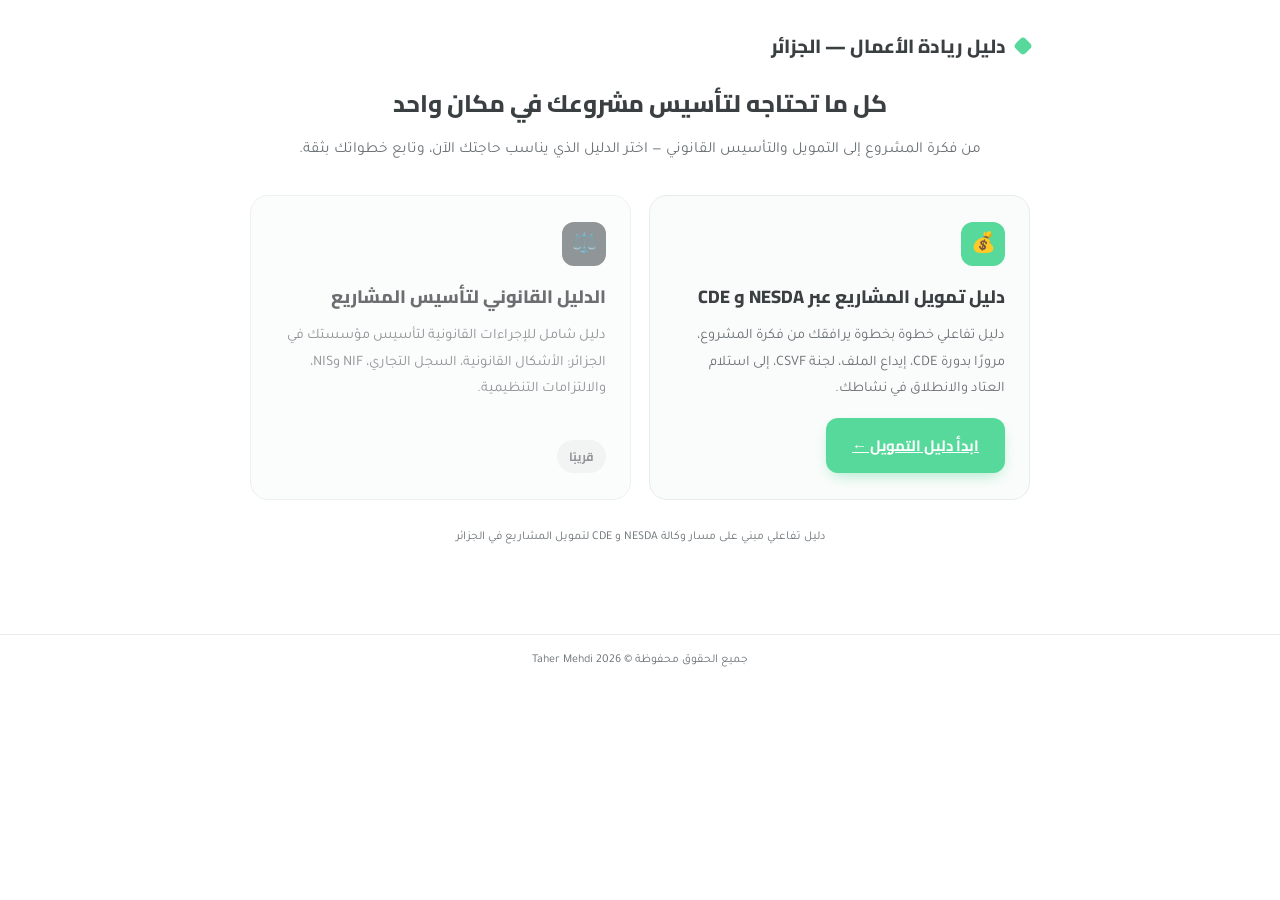
==== index.html @ d0d5e326 "Add files via upload" ====
<!DOCTYPE html>
<html lang="ar" dir="rtl">
<head>
<meta name="google-site-verification" content="PXEl0ntEceQ-1YPQFA0661boPsJDgdQ18GiA9_fZnKw" />
<meta charset="UTF-8">
<meta name="viewport" content="width=device-width, initial-scale=1.0">

<!-- Primary SEO -->
<title>دليل ريادة الأعمال في الجزائر | التمويل عبر NESDA و CDE والإجراءات القانونية</title>
<meta name="description" content="بوابتك الشاملة لتأسيس مشروعك في الجزائر: دليل تفاعلي لتمويل المشاريع عبر وكالة NESDA ومركز CDE، بالإضافة إلى دليل قانوني لإجراءات التأسيس.">
<meta name="keywords" content="NESDA, وكالة نيسدا, CDE, مركز تطوير المقاولاتية, تمويل المشاريع الجزائر, انشاء مؤسسة مصغرة, قرض بدون فوائد, تمويل نيسدا, ريادة الأعمال الجزائر, دراسة الجدوى, السجل التجاري الجزائر, NIF, NIS, دليل قانوني لتأسيس الشركات">
<meta name="author" content="Taher Mehdi">
<meta name="robots" content="index, follow">
<link rel="canonical" href="https://guide-nesda.vercel.app/">

<!-- Open Graph / Facebook / LinkedIn / WhatsApp -->
<meta property="og:type" content="website">
<meta property="og:url" content="https://guide-nesda.vercel.app/">
<meta property="og:site_name" content="دليل ريادة الأعمال في الجزائر">
<meta property="og:locale" content="ar_DZ">
<meta property="og:title" content="دليل ريادة الأعمال في الجزائر | نجاحك يبدأ من هنا">
<meta property="og:description" content="بوابتك الشاملة لتأسيس مشروعك في الجزائر: دليل التمويل عبر NESDA و CDE، والدليل القانوني لإجراءات التأسيس.">
<meta property="og:image" content="pic/NESDA-780x359.jpg">
<meta property="og:image:width" content="780">
<meta property="og:image:height" content="359">
<meta property="og:image:alt" content="الوكالة الوطنية لدعم وتنمية المقاولاتية NESDA - نجاحك يبدأ من هنا">

<!-- Twitter / X Card -->
<meta name="twitter:card" content="summary_large_image">
<meta name="twitter:title" content="دليل ريادة الأعمال في الجزائر">
<meta name="twitter:description" content="دليل التمويل عبر NESDA و CDE، والدليل القانوني لإجراءات تأسيس المشاريع في الجزائر، في مكان واحد.">
<meta name="twitter:image" content="pic/NESDA-780x359.jpg">

<!-- Favicon -->
<link rel="icon" type="image/png" href="pic/favicon (1).png">
<link rel="apple-touch-icon" href="pic/favicon (1).png">
<meta name="theme-color" content="#57d99b">

<link rel="preconnect" href="https://fonts.googleapis.com">
<link href="https://fonts.googleapis.com/css2?family=Tajawal:wght@400;500;700;900&family=Cairo:wght@600;700;800&display=swap" rel="stylesheet">
<link rel="stylesheet" href="style.css">
</head>
<body>

<div class="wrap">

  <header class="top">
    <div class="brandmark">
      <span class="dot"></span>
      <h1>دليل ريادة الأعمال — الجزائر</h1>
    </div>
  </header>

  <section class="home-intro">
    <h1>كل ما تحتاجه لتأسيس مشروعك في مكان واحد</h1>
    <p>من فكرة المشروع إلى التمويل والتأسيس القانوني — اختر الدليل الذي يناسب حاجتك الآن، وتابع خطواتك بثقة.</p>
  </section>

  <div class="guide-grid">

    <!-- Box 1: دليل تمويل المشاريع عبر NESDA و CDE -->
    <div class="guide-card">
      <div class="guide-icon">💰</div>
      <h2>دليل تمويل المشاريع عبر NESDA و CDE</h2>
      <p>دليل تفاعلي خطوة بخطوة يرافقك من فكرة المشروع، مرورًا بدورة CDE، إيداع الملف، لجنة CSVF، إلى استلام العتاد والانطلاق في نشاطك.</p>
      <a href="tamwil.html" class="btn btn-primary">ابدأ دليل التمويل ←</a>
    </div>

    <!-- Box 2: الدليل القانوني (قريبًا) -->
    <div class="guide-card disabled">
      <div class="guide-icon">⚖️</div>
      <h2>الدليل القانوني لتأسيس المشاريع</h2>
      <p>دليل شامل للإجراءات القانونية لتأسيس مؤسستك في الجزائر: الأشكال القانونية، السجل التجاري، NIF وNIS، والالتزامات التنظيمية.</p>
      <span class="badge-soon">قريبًا</span>
    </div>

  </div>

  <footer class="foot">دليل تفاعلي مبني على مسار وكالة NESDA و CDE لتمويل المشاريع في الجزائر</footer>
</div>

<footer class="copyright">جميع الحقوق محفوظة © Taher Mehdi 2026</footer>

</body>
</html>
---- style.css ----
/* =========================================================
   دليل ريادة الأعمال في الجزائر — ورقة الأنماط الموحّدة
   يغطي: الصفحة الرئيسية (index.html) ودليل التمويل (tamwil.html)
   ========================================================= */

  :root{
    --bg: #ffffff;
    --brand: #57d99b;
    --brand-dark: #33b57c;
    --text: #3a3f42;
    --text-light: #6b7276;
    --line: #e7ece9;
    --panel: #fafcfb;
  }
  *{box-sizing:border-box;}
  html,body{margin:0;padding:0;}
  body{
    background:var(--bg);
    color:var(--text);
    font-family:'Tajawal', sans-serif;
    min-height:100vh;
    direction:rtl;
  }
  .wrap{
    max-width:820px;
    margin:0 auto;
    padding:28px 20px 80px;
  }
  header.top{
    display:flex;
    align-items:center;
    justify-content:space-between;
    gap:16px;
    margin-bottom:22px;
    flex-wrap:wrap;
  }
  .brandmark{
    display:flex;
    align-items:center;
    gap:10px;
  }
  .brandmark .dot{
    width:14px;height:14px;border-radius:4px;
    background:var(--brand);
    transform:rotate(45deg);
    flex:none;
  }
  .brandmark h1{
    font-family:'Cairo', sans-serif;
    font-size:19px;
    font-weight:800;
    color:var(--text);
    margin:0;
  }
  .track-btn{
    background:none;
    border:1px solid var(--line);
    color:var(--text-light);
    font-family:'Tajawal', sans-serif;
    font-size:13px;
    padding:7px 14px;
    border-radius:20px;
    cursor:pointer;
  }
  .track-btn:hover{border-color:var(--brand);color:var(--brand-dark);}

  /* progress rail */
  .rail{
    display:flex;
    align-items:center;
    gap:4px;
    margin-bottom:26px;
  }
  .rail .seg{
    height:5px;
    flex:1;
    border-radius:3px;
    background:var(--line);
    transition:background .35s ease;
  }
  .rail .seg.done{background:var(--brand);}

  .stage-label{
    font-size:13px;
    color:var(--text-light);
    margin-bottom:6px;
    letter-spacing:.3px;
  }
  .stage-label b{color:var(--brand-dark);}

  .card{
    background:var(--panel);
    border:1px solid var(--line);
    border-radius:18px;
    padding:30px 28px;
    animation:fadeUp .38s ease;
  }
  @keyframes fadeUp{
    from{opacity:0; transform:translateY(10px);}
    to{opacity:1; transform:translateY(0);}
  }
  @media (prefers-reduced-motion: reduce){
    .card{animation:none;}
  }

  .step-num{
    display:inline-flex;
    align-items:center;
    justify-content:center;
    background:var(--brand);
    color:#fff;
    font-family:'Cairo', sans-serif;
    font-weight:700;
    font-size:13px;
    width:30px;height:30px;
    border-radius:9px;
    margin-left:10px;
  }
  .card-title{
    display:flex;
    align-items:center;
    font-family:'Cairo', sans-serif;
    font-weight:800;
    font-size:21px;
    color:var(--text);
    margin:0 0 16px;
  }
  .card-title .brand-word{color:var(--brand-dark);}

  .content p{
    font-size:15.5px;
    line-height:1.9;
    color:var(--text);
    margin:0 0 12px;
  }
  .content ul, .content ol{
    margin:0 0 14px;
    padding-inline-start:22px;
    color:var(--text);
  }
  .content li{
    font-size:15px;
    line-height:1.85;
    margin-bottom:6px;
  }
  .note{
    background:#effaf5;
    border-inline-start:4px solid var(--brand);
    padding:12px 14px;
    border-radius:8px;
    font-size:14px;
    color:var(--text-light);
    margin:14px 0;
  }
  .note b{color:var(--brand-dark);}

  .doc-list{
    display:grid;
    gap:8px;
    margin:10px 0 16px;
  }
  .doc-list .item{
    display:flex;
    align-items:flex-start;
    gap:8px;
    background:#fff;
    border:1px solid var(--line);
    border-radius:10px;
    padding:10px 12px;
    font-size:14.5px;
  }
  .doc-list .item::before{
    content:"✓";
    color:#fff;
    background:var(--brand);
    width:18px;height:18px;
    flex:none;
    border-radius:5px;
    font-size:11px;
    display:flex;align-items:center;justify-content:center;
    margin-top:2px;
  }

  /* choices */
  .choices{
    display:grid;
    gap:12px;
    margin-top:18px;
  }
  .choice-btn{
    display:flex;
    align-items:center;
    justify-content:space-between;
    gap:10px;
    background:#fff;
    border:1.5px solid var(--line);
    border-radius:12px;
    padding:15px 18px;
    font-family:'Tajawal', sans-serif;
    font-size:15px;
    font-weight:500;
    color:var(--text);
    cursor:pointer;
    text-align:right;
    transition:border-color .2s, background .2s, transform .1s;
  }
  .choice-btn:hover{
    border-color:var(--brand);
    background:#f2fbf7;
  }
  .choice-btn:active{transform:scale(.99);}
  .choice-btn .arrow{
    color:var(--brand-dark);
    font-size:18px;
  }
  .choice-btn small{
    display:block;
    color:var(--text-light);
    font-weight:400;
    font-size:12.5px;
    margin-top:3px;
  }

  .nav-row{
    display:flex;
    justify-content:space-between;
    align-items:center;
    margin-top:24px;
    gap:10px;
  }
  .btn{
    font-family:'Cairo', sans-serif;
    font-weight:700;
    font-size:15px;
    padding:13px 26px;
    border-radius:12px;
    border:none;
    cursor:pointer;
    transition:filter .15s, transform .1s;
  }
  .btn:active{transform:scale(.98);}
  .btn-primary{
    background:var(--brand);
    color:#ffffff;
    box-shadow:0 6px 16px -6px rgba(87,217,155,.65);
  }
  .btn-primary:hover{filter:brightness(0.95);}
  .btn-ghost{
    background:transparent;
    color:var(--text-light);
    border:1px solid var(--line);
  }
  .btn-ghost:hover{border-color:var(--brand);color:var(--brand-dark);}
  .btn[disabled]{opacity:.35; cursor:not-allowed;}

  .end-badge{
    display:inline-flex;
    align-items:center;
    gap:8px;
    background:var(--brand);
    color:#fff;
    font-family:'Cairo', sans-serif;
    font-weight:800;
    font-size:14px;
    padding:8px 16px;
    border-radius:20px;
    margin-bottom:14px;
  }

  footer.foot{
    text-align:center;
    color:var(--text-light);
    font-size:12px;
    margin-top:30px;
  }
  footer.copyright{
    text-align:center;
    color:var(--text-light);
    font-size:12px;
    padding:18px 10px 26px;
    border-top:1px solid var(--line);
    margin-top:10px;
  }

  /* intro screen */
  #introScreen{
    min-height:100vh;
    display:flex;
    align-items:center;
    justify-content:center;
    padding-top:40px;
    padding-bottom:20px;
  }
  .intro-card{
    width:100%;
    max-width:560px;
    background:var(--panel);
    border:1px solid var(--line);
    border-radius:22px;
    padding:44px 34px;
    text-align:center;
    animation:fadeUp .5s ease;
  }
  .intro-logos{
    display:flex;
    align-items:center;
    justify-content:center;
    gap:18px;
    margin-bottom:26px;
  }
  .intro-logo{
    height:56px;
    width:auto;
  }
  .intro-x{
    color:var(--line);
    font-size:20px;
    font-weight:700;
  }
  .intro-title{
    font-family:'Cairo', sans-serif;
    font-weight:800;
    font-size:24px;
    color:var(--text);
    margin:0 0 14px;
    line-height:1.5;
  }
  .intro-sub{
    font-size:15px;
    line-height:1.9;
    color:var(--text-light);
    margin:0 0 22px;
  }
  .intro-features{
    display:flex;
    flex-direction:column;
    gap:10px;
    align-items:flex-start;
    background:#fff;
    border:1px solid var(--line);
    border-radius:12px;
    padding:16px 18px;
    margin-bottom:26px;
    text-align:right;
  }
  .feat{
    display:flex;
    align-items:center;
    gap:8px;
    font-size:14px;
    color:var(--text);
  }
  .feat-dot{
    width:8px;height:8px;
    border-radius:50%;
    background:var(--brand);
    flex:none;
  }
  .intro-start{
    width:100%;
    font-size:16px;
    padding:15px 26px;
  }
  @media (max-width:480px){
    .intro-card{padding:32px 22px;}
    .intro-logo{height:44px;}
  }

/* =========================================================
   أنماط خاصة بالصفحة الرئيسية (index.html)
   ========================================================= */
.home-intro{
  text-align:center;
  margin-bottom:30px;
}
.home-intro h1{
  font-family:'Cairo', sans-serif;
  font-weight:800;
  font-size:24px;
  color:var(--text);
  margin:0 0 14px;
  line-height:1.5;
}
.home-intro p{
  font-size:15.5px;
  line-height:1.9;
  color:var(--text-light);
  margin:0;
}

.guide-grid{
  display:grid;
  gap:18px;
  grid-template-columns:1fr;
}
@media (min-width:640px){
  .guide-grid{grid-template-columns:1fr 1fr;}
}

.guide-card{
  background:var(--panel);
  border:1px solid var(--line);
  border-radius:18px;
  padding:26px 24px;
  display:flex;
  flex-direction:column;
  gap:10px;
  animation:fadeUp .38s ease;
}
.guide-card .guide-icon{
  width:44px;height:44px;
  border-radius:12px;
  background:var(--brand);
  color:#fff;
  display:flex;
  align-items:center;
  justify-content:center;
  font-size:20px;
  margin-bottom:4px;
}
.guide-card h2{
  font-family:'Cairo', sans-serif;
  font-weight:800;
  font-size:18px;
  color:var(--text);
  margin:0;
}
.guide-card p{
  font-size:14.5px;
  line-height:1.8;
  color:var(--text-light);
  margin:0 0 6px;
  flex:1;
}
.guide-card .btn{
  align-self:flex-start;
}
.guide-card.disabled{
  opacity:.75;
}
.guide-card.disabled .guide-icon{
  background:var(--text-light);
}
.badge-soon{
  display:inline-flex;
  align-items:center;
  align-self:flex-start;
  background:#eef1f0;
  color:var(--text-light);
  font-family:'Cairo', sans-serif;
  font-weight:700;
  font-size:12px;
  padding:5px 12px;
  border-radius:20px;
}
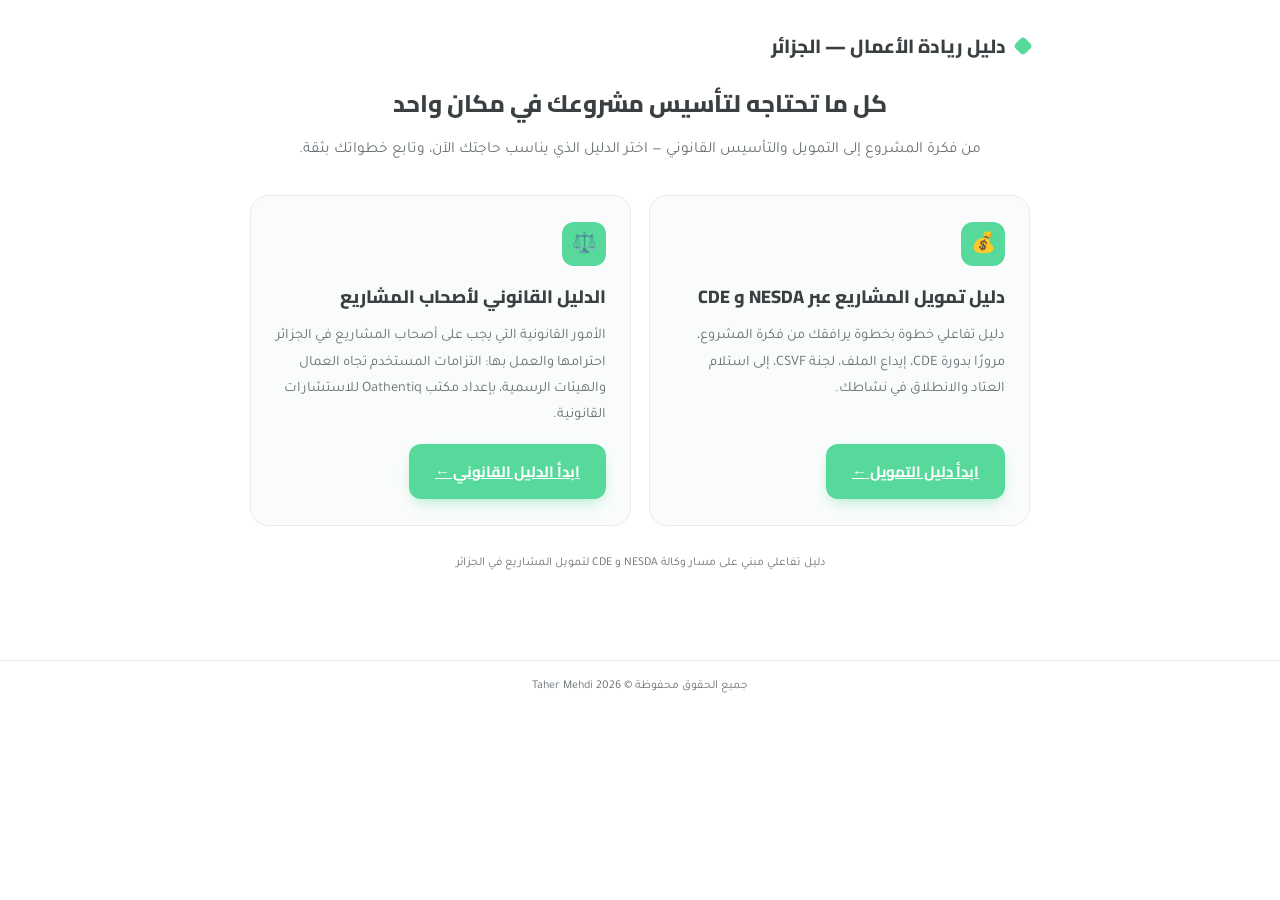
==== commit b0cce691: "Update legal guide section in index.html" ====
--- a/index.html
+++ b/index.html
@@ -66,12 +66,12 @@
       <a href="tamwil.html" class="btn btn-primary">ابدأ دليل التمويل ←</a>
     </div>
 
-    <!-- Box 2: الدليل القانوني (قريبًا) -->
-    <div class="guide-card disabled">
+    <!-- Box 2: الدليل القانوني -->
+    <div class="guide-card">
       <div class="guide-icon">⚖️</div>
-      <h2>الدليل القانوني لتأسيس المشاريع</h2>
-      <p>دليل شامل للإجراءات القانونية لتأسيس مؤسستك في الجزائر: الأشكال القانونية، السجل التجاري، NIF وNIS، والالتزامات التنظيمية.</p>
-      <span class="badge-soon">قريبًا</span>
+      <h2>الدليل القانوني لأصحاب المشاريع</h2>
+      <p>الأمور القانونية التي يجب على أصحاب المشاريع في الجزائر احترامها والعمل بها: التزامات المستخدم تجاه العمال والهيئات الرسمية، بإعداد مكتب Oathentiq للاستشارات القانونية.</p>
+      <a href="legal.html" class="btn btn-primary">ابدأ الدليل القانوني ←</a>
     </div>
 
   </div>
